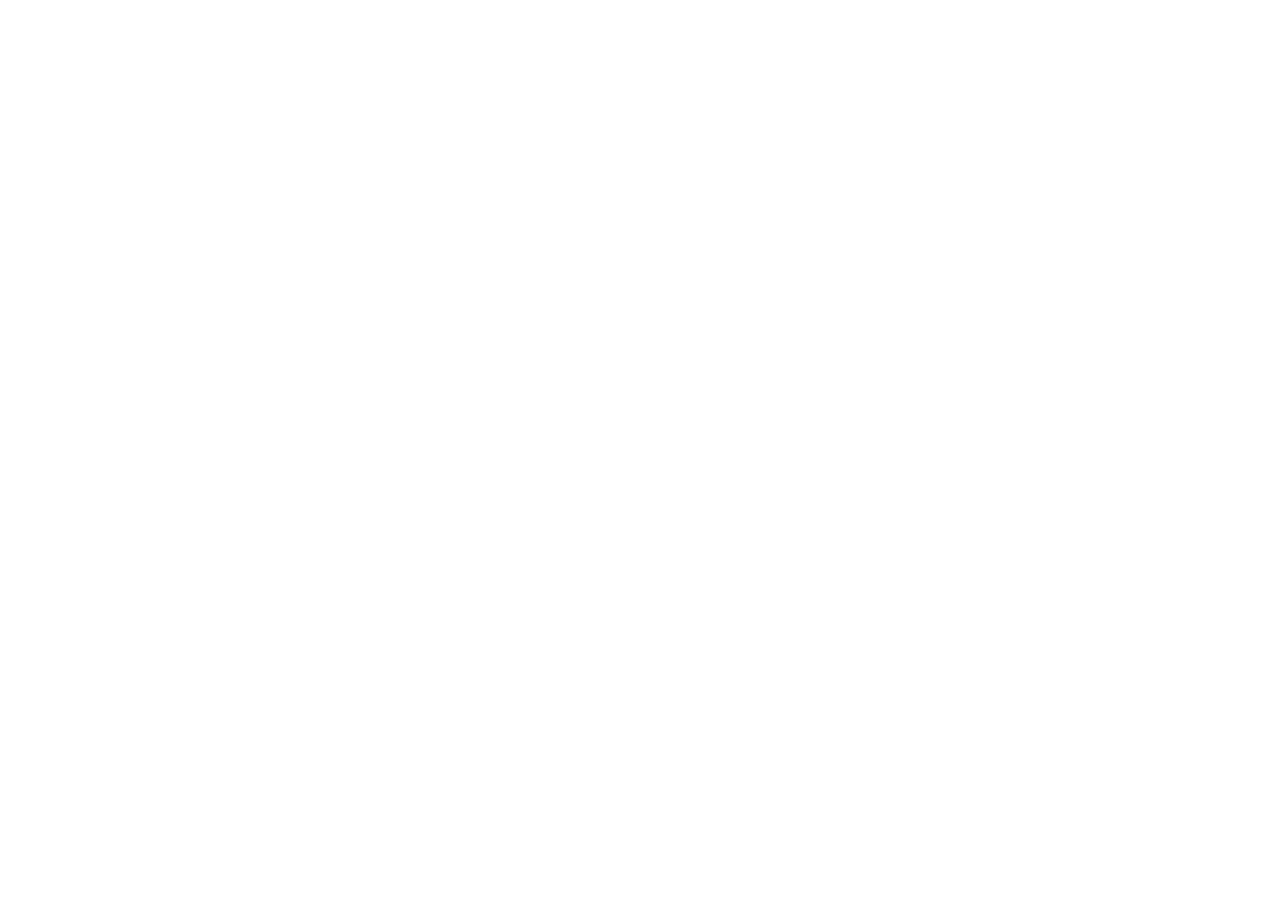
==== src/index.html @ 1eb38c35 "roles created and work divided" ====
<!DOCTYPE html>
<html lang="en">
<head>
    <meta charset="UTF-8">
    <meta name="viewport" content="width=device-width, initial-scale=1.0">
    <title>Document</title>
    <script src="app.js"></script>
</head>
<body>
    
</body>
</html>
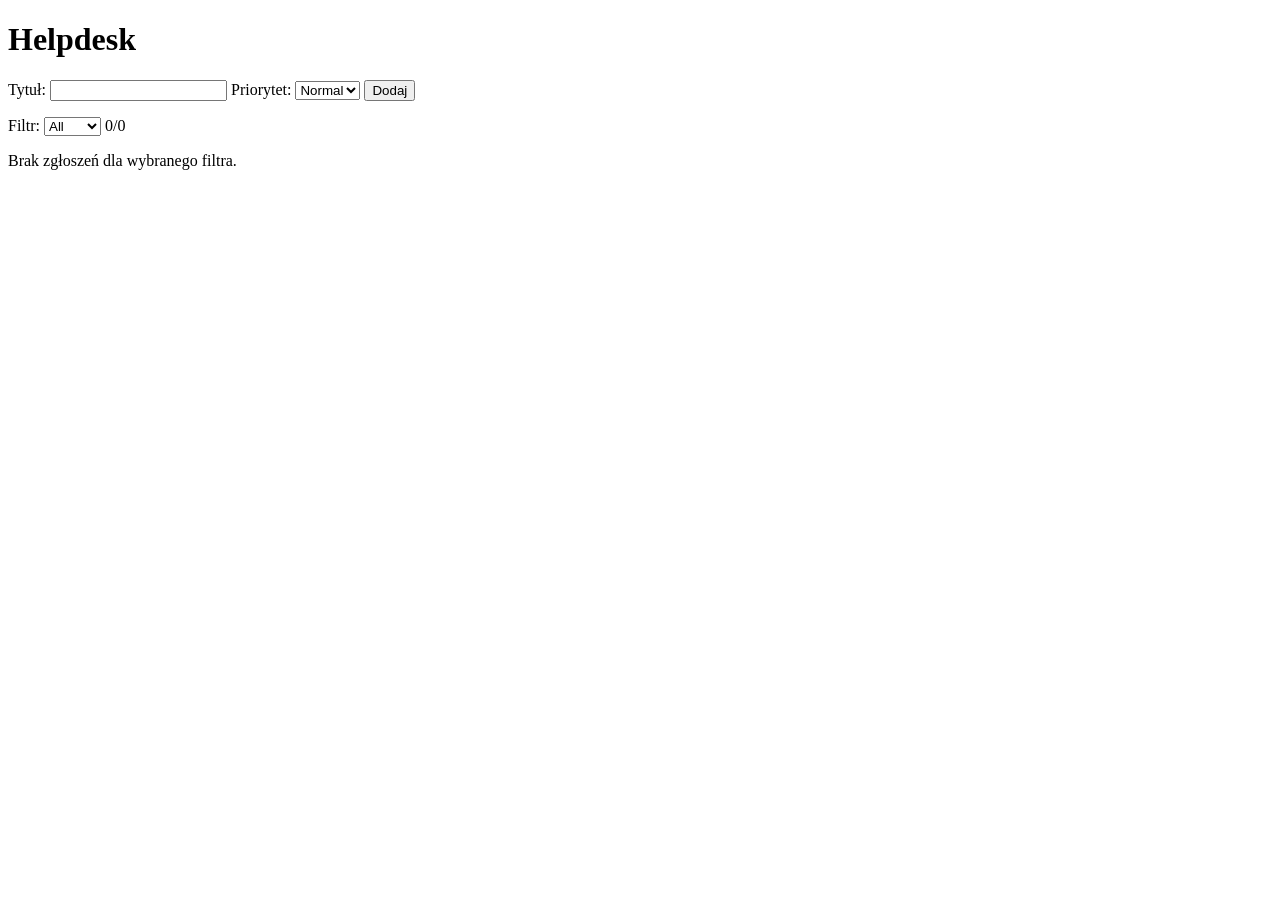
==== commit 30fe24cb: "Add files via upload" ====
--- a/src/index.html
+++ b/src/index.html
@@ -1,12 +1,39 @@
 <!DOCTYPE html>
-<html lang="en">
+<html lang="pl">
 <head>
     <meta charset="UTF-8">
     <meta name="viewport" content="width=device-width, initial-scale=1.0">
-    <title>Document</title>
-    <script src="app.js"></script>
+    <title>Helpdesk</title>
+    <script src="script.js" defer></script>
 </head>
 <body>
-    
+    <h1>Helpdesk</h1>
+
+    <form id="form">
+        <label for="title">Tytuł: </label>
+        <input type="text" id="title" name="title">
+        <label for="priority">Priorytet: </label>
+        <select id="priority" name="priority">
+            <option value="low">Low</option>
+            <option value="normal" selected>Normal</option>
+            <option value="high">High</option>
+        </select>
+        <button type="submit">Dodaj</button>
+    </form>
+
+    <p>
+        <label for="filter">Filtr: </label>
+        <select id="filter">
+            <option value="all">All</option>
+            <option value="new">New</option>
+            <option value="doing">Doing</option>
+            <option value="done">Done</option>
+        </select>
+        <span id="counter"></span>
+    </p>
+
+    <p id="message" role="status"></p>
+    <ul id="list"></ul>
+    <p id="empty" hidden>Brak zgłoszeń dla wybranego filtra.</p>
 </body>
-</html>+</html>
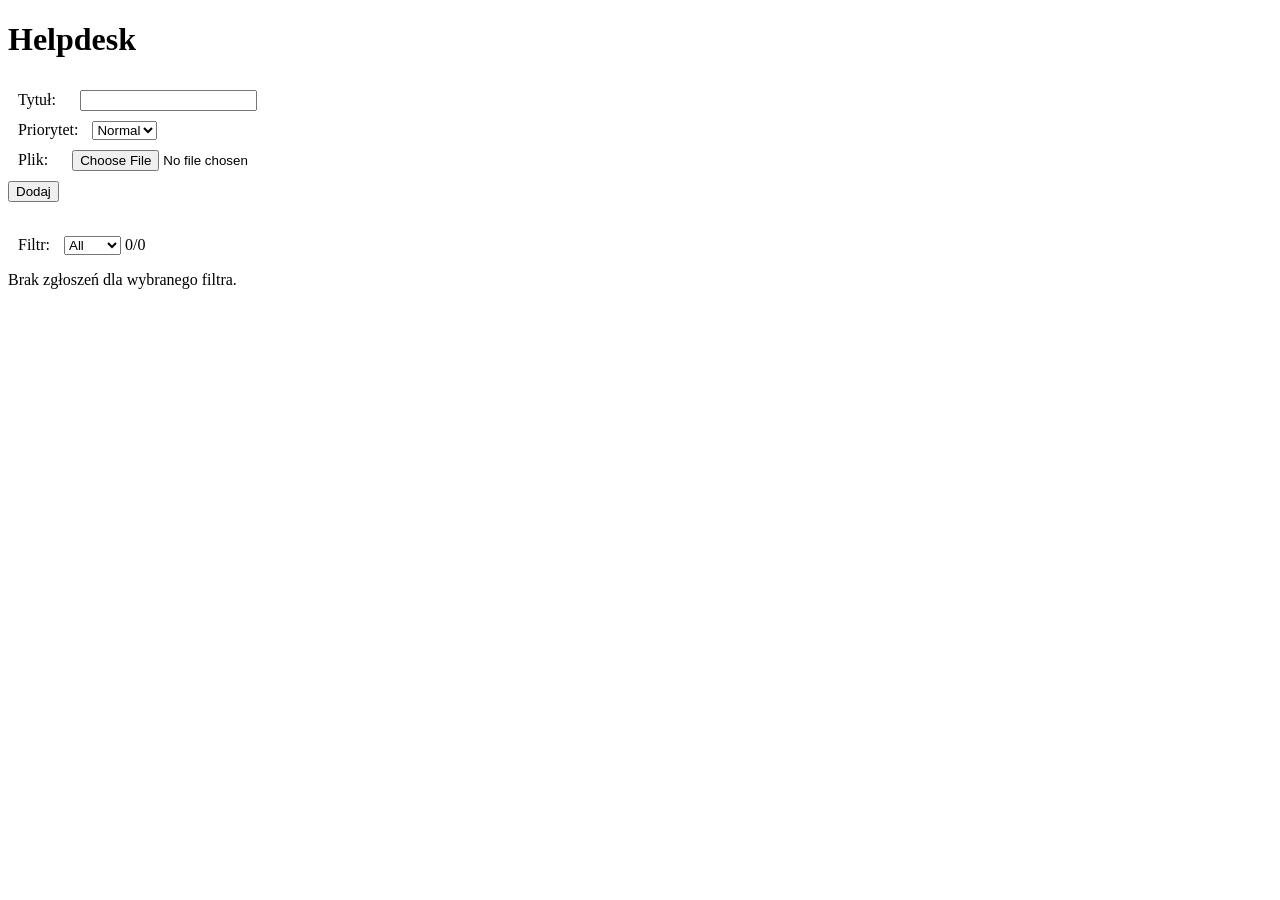
==== commit 5edc5bf8: "updated index.html" ====
--- a/src/index.html
+++ b/src/index.html
@@ -4,23 +4,30 @@
     <meta charset="UTF-8">
     <meta name="viewport" content="width=device-width, initial-scale=1.0">
     <title>Helpdesk</title>
-    <script src="script.js" defer></script>
+    <script type="module" src="script.js" defer></script>
+<style>
+    input, label{
+        margin:10px;
+    }
+</style>
 </head>
 <body>
     <h1>Helpdesk</h1>
 
     <form id="form">
         <label for="title">Tytuł: </label>
-        <input type="text" id="title" name="title">
+        <input type="text" id="title" name="title"><br>
         <label for="priority">Priorytet: </label>
         <select id="priority" name="priority">
             <option value="low">Low</option>
             <option value="normal" selected>Normal</option>
             <option value="high">High</option>
-        </select>
+        </select><br>
+        <label for="file">Plik: </label>
+        <input type="file" id="file"><br>
         <button type="submit">Dodaj</button>
     </form>
-
+<br>
     <p>
         <label for="filter">Filtr: </label>
         <select id="filter">
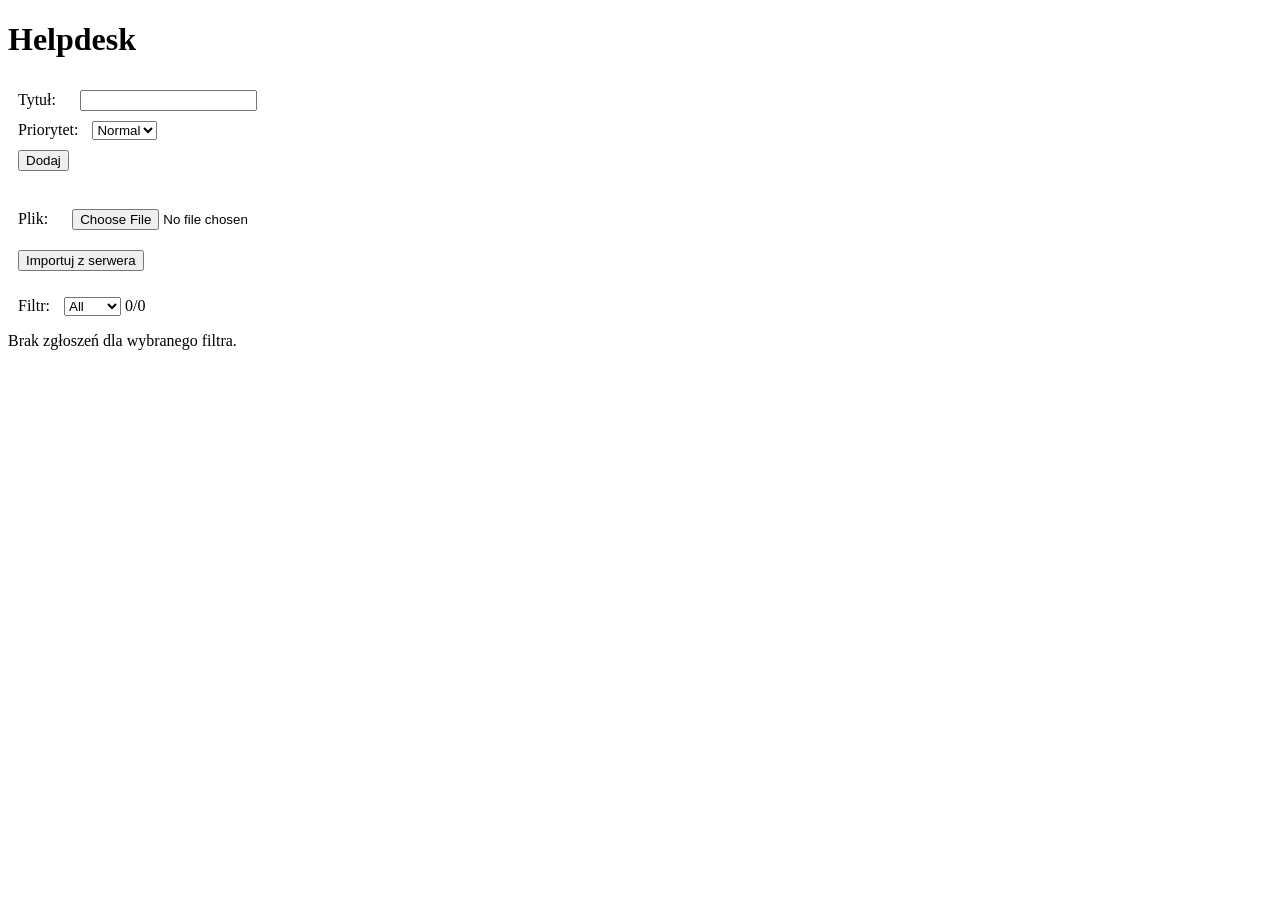
==== commit e12bba7f: "updated index.html" ====
--- a/src/index.html
+++ b/src/index.html
@@ -6,7 +6,7 @@
     <title>Helpdesk</title>
     <script type="module" src="script.js" defer></script>
 <style>
-    input, label{
+    input, label, button{
         margin:10px;
     }
 </style>
@@ -23,11 +23,12 @@
             <option value="normal" selected>Normal</option>
             <option value="high">High</option>
         </select><br>
+        <button type="submit">Dodaj</button>
+        <br><br>
         <label for="file">Plik: </label>
         <input type="file" id="file"><br>
-        <button type="submit">Dodaj</button>
+        <button id="import" type="button">Importuj z serwera</button>
     </form>
-<br>
     <p>
         <label for="filter">Filtr: </label>
         <select id="filter">
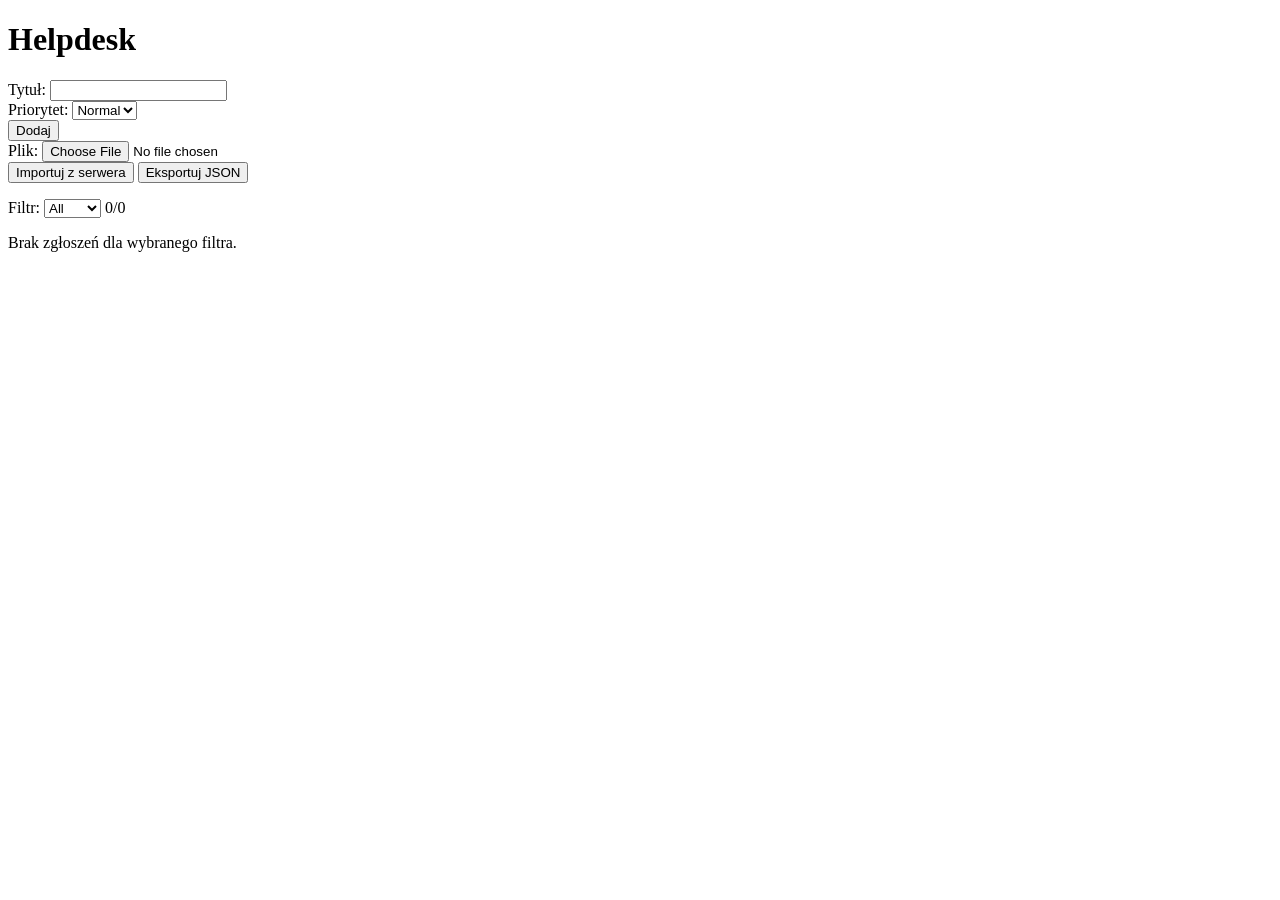
==== commit 8d7784a2: "last fixes" ====
--- a/src/index.html
+++ b/src/index.html
@@ -4,12 +4,7 @@
     <meta charset="UTF-8">
     <meta name="viewport" content="width=device-width, initial-scale=1.0">
     <title>Helpdesk</title>
-    <script type="module" src="script.js" defer></script>
-<style>
-    input, label, button{
-        margin:10px;
-    }
-</style>
+    <script type="module" src="app.js" defer></script>
 </head>
 <body>
     <h1>Helpdesk</h1>
@@ -24,11 +19,13 @@
             <option value="high">High</option>
         </select><br>
         <button type="submit">Dodaj</button>
-        <br><br>
-        <label for="file">Plik: </label>
-        <input type="file" id="file"><br>
-        <button id="import" type="button">Importuj z serwera</button>
     </form>
+
+    <label for="file">Plik: </label>
+    <input type="file" id="file"><br>
+    <button id="import" type="button">Importuj z serwera</button>
+    <button id="export" type="button">Eksportuj JSON</button>
+
     <p>
         <label for="filter">Filtr: </label>
         <select id="filter">
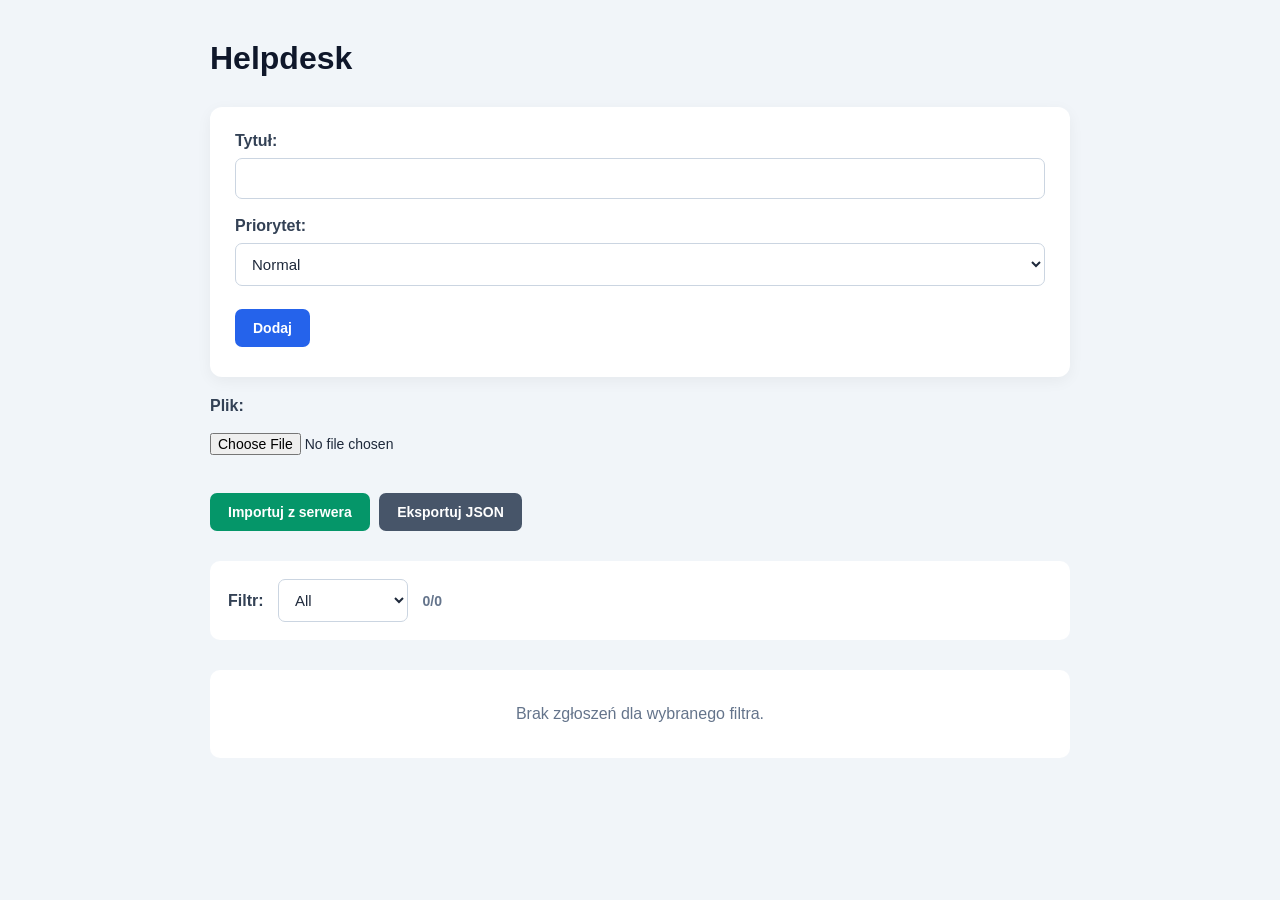
==== commit 4bdb4088: "style" ====
--- a/src/index.html
+++ b/src/index.html
@@ -4,6 +4,7 @@
     <meta charset="UTF-8">
     <meta name="viewport" content="width=device-width, initial-scale=1.0">
     <title>Helpdesk</title>
+    <link rel="stylesheet" href="style.css">    
     <script type="module" src="app.js" defer></script>
 </head>
 <body>
--- a/src/style.css
+++ b/src/style.css
@@ -0,0 +1,190 @@
+
+/* Reset */
+* {
+    margin: 0;
+    padding: 0;
+    box-sizing: border-box;
+}
+
+body {
+    font-family: Arial, sans-serif;
+    background: #f1f5f9;
+    color: #1e293b;
+    padding: 40px 20px;
+    max-width: 900px;
+    margin: 0 auto;
+}
+
+/* Main heading */
+h1 {
+    font-size: 32px;
+    margin-bottom: 30px;
+    color: #0f172a;
+}
+
+/* Form */
+#form {
+    background: #ffffff;
+    padding: 25px;
+    border-radius: 12px;
+    box-shadow: 0 4px 15px rgba(0, 0, 0, 0.05);
+    margin-bottom: 20px;
+}
+
+label {
+    display: inline-block;
+    font-weight: 600;
+    margin-bottom: 8px;
+    color: #334155;
+}
+
+input[type="text"],
+select {
+    width: 100%;
+    padding: 11px 12px;
+    margin-bottom: 18px;
+    border: 1px solid #cbd5e1;
+    border-radius: 7px;
+    background: #fff;
+    font-size: 15px;
+    color: #1e293b;
+}
+
+input:focus,
+select:focus {
+    outline: none;
+    border-color: #3b82f6;
+    box-shadow: 0 0 0 3px rgba(59, 130, 246, 0.15);
+}
+
+/* Buttons */
+button {
+    padding: 11px 18px;
+    border: none;
+    border-radius: 7px;
+    background: #2563eb;
+    color: white;
+    font-size: 14px;
+    font-weight: 600;
+    cursor: pointer;
+    transition: background 0.2s, transform 0.2s;
+    margin: 5px 5px 5px 0;
+}
+
+button:hover {
+    background: #1d4ed8;
+    transform: translateY(-1px);
+}
+
+button:active {
+    transform: translateY(0);
+}
+
+/* File input */
+input[type="file"] {
+    display: block;
+    margin: 10px 0 15px;
+    font-size: 14px;
+}
+
+/* Import / Export */
+#import {
+    background: #059669;
+}
+
+#import:hover {
+    background: #047857;
+}
+
+#export {
+    background: #475569;
+}
+
+#export:hover {
+    background: #334155;
+}
+
+/* Filter */
+body > p:has(#filter) {
+    margin: 25px 0 15px;
+    background: white;
+    padding: 18px;
+    border-radius: 10px;
+}
+
+#filter {
+    width: auto;
+    min-width: 130px;
+    margin: 0 10px;
+}
+
+#counter {
+    font-size: 14px;
+    color: #64748b;
+    font-weight: 600;
+}
+
+/* Messages */
+#message {
+    margin: 15px 0;
+    font-size: 14px;
+    color: #2563eb;
+}
+
+/* Ticket list */
+#list {
+    list-style: none;
+    display: flex;
+    flex-direction: column;
+    gap: 12px;
+}
+
+#list li {
+    background: white;
+    padding: 20px;
+    border-radius: 10px;
+    border-left: 4px solid #3b82f6;
+    box-shadow: 0 3px 10px rgba(0, 0, 0, 0.04);
+    transition: transform 0.2s, box-shadow 0.2s;
+}
+
+#list li:hover {
+    transform: translateY(-2px);
+    box-shadow: 0 6px 15px rgba(0, 0, 0, 0.08);
+}
+
+/* Empty state */
+#empty {
+    text-align: center;
+    padding: 35px;
+    background: white;
+    border-radius: 10px;
+    color: #64748b;
+    margin-top: 15px;
+}
+
+/* Responsive */
+@media (max-width: 600px) {
+    body {
+        padding: 20px 12px;
+    }
+
+    h1 {
+        font-size: 26px;
+    }
+
+    #form {
+        padding: 18px;
+    }
+
+    button {
+        width: 100%;
+        margin: 5px 0;
+    }
+
+    #filter {
+        display: block;
+        width: 100%;
+        margin: 10px 0;
+    }
+}
